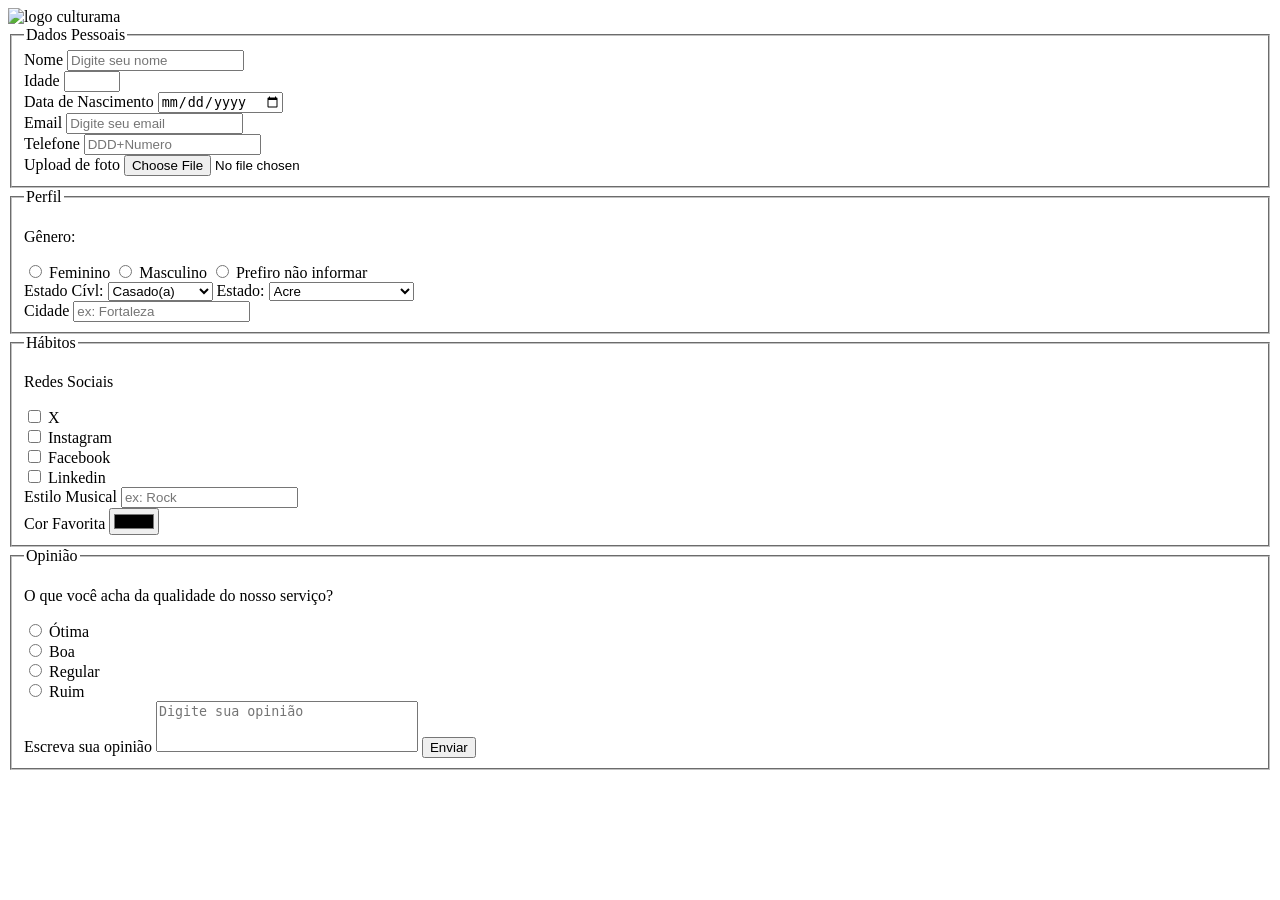
==== index.html @ 5bd20524 "adicionando opções de satisfação" ====
<!DOCTYPE html>
<html lang="pt-br">
<head>
    <meta charset="UTF-8">
    <meta name="viewport" content="width=device-width, initial-scale=1.0">
    <link rel="stylesheet" href="./css/style.css">
    <title>Pesquisa Culturama</title>
</head>
<body>
    <header>
        <img src="#" alt="logo culturama" class="logo">
    </header>
    <main>
        <section>
            <form action="" method="get">
                <fieldset>
                    <!-- DADOS PESSOAIS -->
                    <legend>Dados Pessoais</legend>
                    <label for="name">Nome</label>
                    <input type="text" name="userName" id="name" placeholder="Digite seu nome" required>
                    <br>
                    <label for="age">Idade</label>
                    <input type="number" name="userAge" id="age" min="12" max="100" required>
                    <br>
                    <label for="birthdate">Data de Nascimento</label>
                    <input type="date"
                    name="birthdate" id="birthdate">
                    <br>
                    <label for="email">Email</label>
                    <input type="email" name="email" id="email" placeholder="Digite seu email" required >
                    <br>
                    <label for="telphone">Telefone</label>
                    <input type="tel" name="userPhoneNumber" 
                    id="telphone"
                    pattern="[0-9]{11}"
                    placeholder="DDD+Numero" required>
                    <br>
                    <label for="image">Upload de foto</label>
                    <input type="file" accept="image/*" name="userImage" id="image">
                </fieldset> 
                
                <fieldset>
                    <!-- PERFIL -->
                    <legend>Perfil</legend>

                    <p>Gênero:</p>
                    <input type="radio" name="userGender" value="Feminino" id="feminino">
                    <label for="feminino">Feminino</label>

                    <input type="radio" name="userGender" value="Masculino" id="masculino">
                    <label for="masculino">Masculino</label>

                    <input type="radio" name="userGender" value="nInformado" id="nInformado">
                    <label for="nInformado">Prefiro não informar</label>

                    <br>

                    <!-- ESTADO CIVIL -->
                    <label for="maritalStatus">Estado Cívl:</label>
            
                    <select name="userMaritalStatus" id="maritalStatus">
                        <option value="casado">Casado(a)</option>
                        <option value="solteiro">Solteiro(a)</option>
                        <option value="viuvo">Viuvo(a)</option>
                        <option value="divorciado">Divorciado(a)</option>
                        <option value="uniaoEstavel">União Estável</option>
                    </select>

                    <label for="state">Estado:</label>
                    <select name="Userstate" id="state" required>
                        <option value="acre">Acre</option>
                        <option value="alagoas">Alagoas</option>
                        <option value="amapa">Amapá</option>
                        <option value="amazonas">Amazonas</option>
                        <option value="bahia">Bahia</option>
                        <option value="ceara">Ceará</option>
                        <option value="distritoFederal">Distrito Federal</option>
                        <option value="espiritoSanto">Espirito Santo</option>
                        <option value="goias">Goiás</option>
                        <option value="maranhao">Maranhão</option>
                        <option value="matoGrossoDoSul">Mato Grosso do Sul</option>
                        <option value="matoGrosso">Mato Grosso</option>
                        <option value="minasGerais">Minas Gerais</option>
                        <option value="para">Pará</option>
                        <option value="paraiba">Paraíba</option>
                        <option value="parana">Paraná</option>
                        <option value="pernambuco">Pernambuco</option>
                        <option value="piaui">Piauí</option>
                        <option value="rioDeJaneiro">Rio de Janeiro</option>
                        <option value="rioGrandedoNorte">Rio Grande do Norte</option>
                        <option value="rioGrandedoSul">Rio Grande do Sul</option>
                        <option value="rondonia">Rondônia</option>
                        <option value="roraima">Roraima</option>
                        <option value="santaCatarina">Santa Catarina</option>
                        <option value="saoPaulo">São Paulo</option>
                        <option value="sergipe">Sergipe</option>
                        <option value="tocantins">Tocantins</option>
                    </select>

                    <br>

                    <label for="city">Cidade</label>
                    <input type="text" name="Usercity" id="city" placeholder="ex: Fortaleza">

                </fieldset> 

                <!-- HÁBITOS -->
                <fieldset>
                    <legend>Hábitos</legend>
                    <p>Redes Sociais</p>
                    <input type="checkbox" id="X" name="social" value="X">
                    <label for="X">X</label>
                    <br>
                    <input type="checkbox" name="social" id="Instagram" value="Instagram">
                    <label for="Instagram">Instagram</label>
                    <br>
                    <input type="checkbox" name="social" id="Facebook" value="Facebook">
                    <label for="Facebook">Facebook</label>
                    <br>       
                    <input type="checkbox" name="social" id="Linkedin" value="Linkedin">
                    <label for="Linkedin">Linkedin</label>

                    <br>

                    <label for="musicStyle">Estilo Musical</label>
                    <input type="text" name="UserMusicStyle" id="musicStyle" placeholder="ex: Rock" list="stylesType">
                    <datalist id="stylesType">
                        <option value="Rock">
                        <option value="Pop">
                        <option value="Sertanejo">
                        <option value="Funk">
                        <option value="Pagode">
                        <option value="Forró">
                        <option value="Axé">
                    </datalist>
                    <br>
                    <label for="favoriteColor">Cor Favorita</label>
                    <input type="color" name="userColor" id="favoriteColor">
                </fieldset>

                <fieldset>
                    <legend>Opinião</legend>

                    <p>O que você acha da qualidade do nosso serviço?</p>

                    <input type="radio" name="userSatisfaction" id="otima" value="otima">
                    <label for="otima">Ótima</label>
                    <br>

                    <input type="radio" name="userSatisfaction" id="boa" value="boa">
                    <label for="boa">Boa</label>
                    <br>

                    <input type="radio" name="userSatisfaction" id="regular" value="regular">
                    <label for="regular">Regular</label>
                    <br>

                    <input type="radio" name="userSatisfaction" id="ruim" value="ruim">
                    <label for="ruim">Ruim</label>

                    <br>
                    <label for="commentSatisfaction">Escreva sua opinião</label>
                    <textarea name="userSatisfaction" id="commentSatisfaction" cols="30" rows="3" placeholder="Digite sua opinião" style="resize: none;"></textarea>

                <button type="submit">Enviar</button>
            </form>
        </section>
    </main>
</body>
</html>
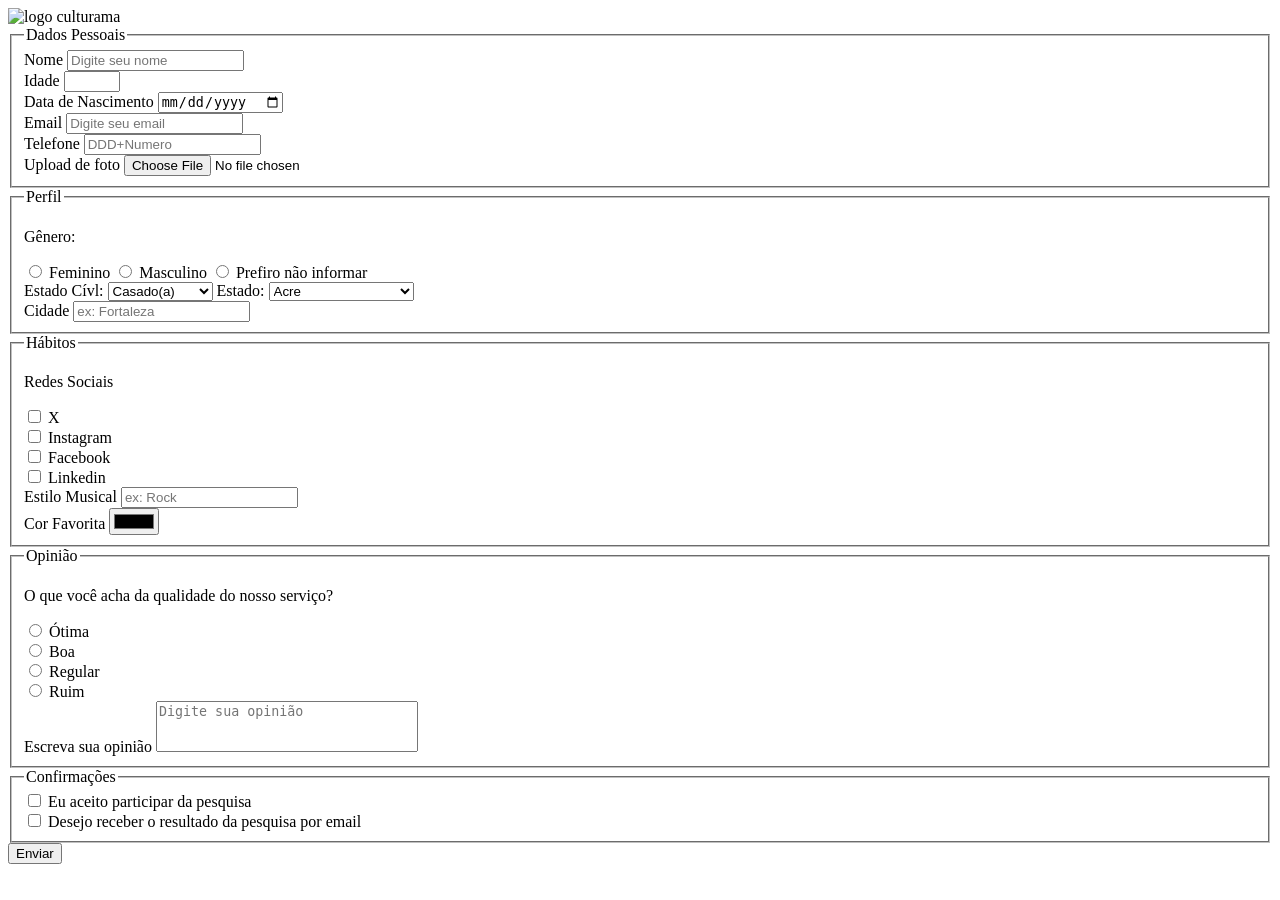
==== commit 0739fef8: "adicionando opções de consentimento" ====
--- a/index.html
+++ b/index.html
@@ -162,6 +162,16 @@
                     <label for="commentSatisfaction">Escreva sua opinião</label>
                     <textarea name="userSatisfaction" id="commentSatisfaction" cols="30" rows="3" placeholder="Digite sua opinião" style="resize: none;"></textarea>
 
+                </fieldset>
+                <fieldset>
+                        <legend>Confirmações</legend>
+
+                        <input type="checkbox" name="userConsent" id="consentLgpd" required>
+                        <label for="consentLgpd">Eu aceito participar da pesquisa</label>
+                        <br>
+                        <input type="checkbox" name="userResults" id="getResults">
+                        <label for="getResults">Desejo receber o resultado da pesquisa por email</label>
+                    </fieldset>
                 <button type="submit">Enviar</button>
             </form>
         </section>
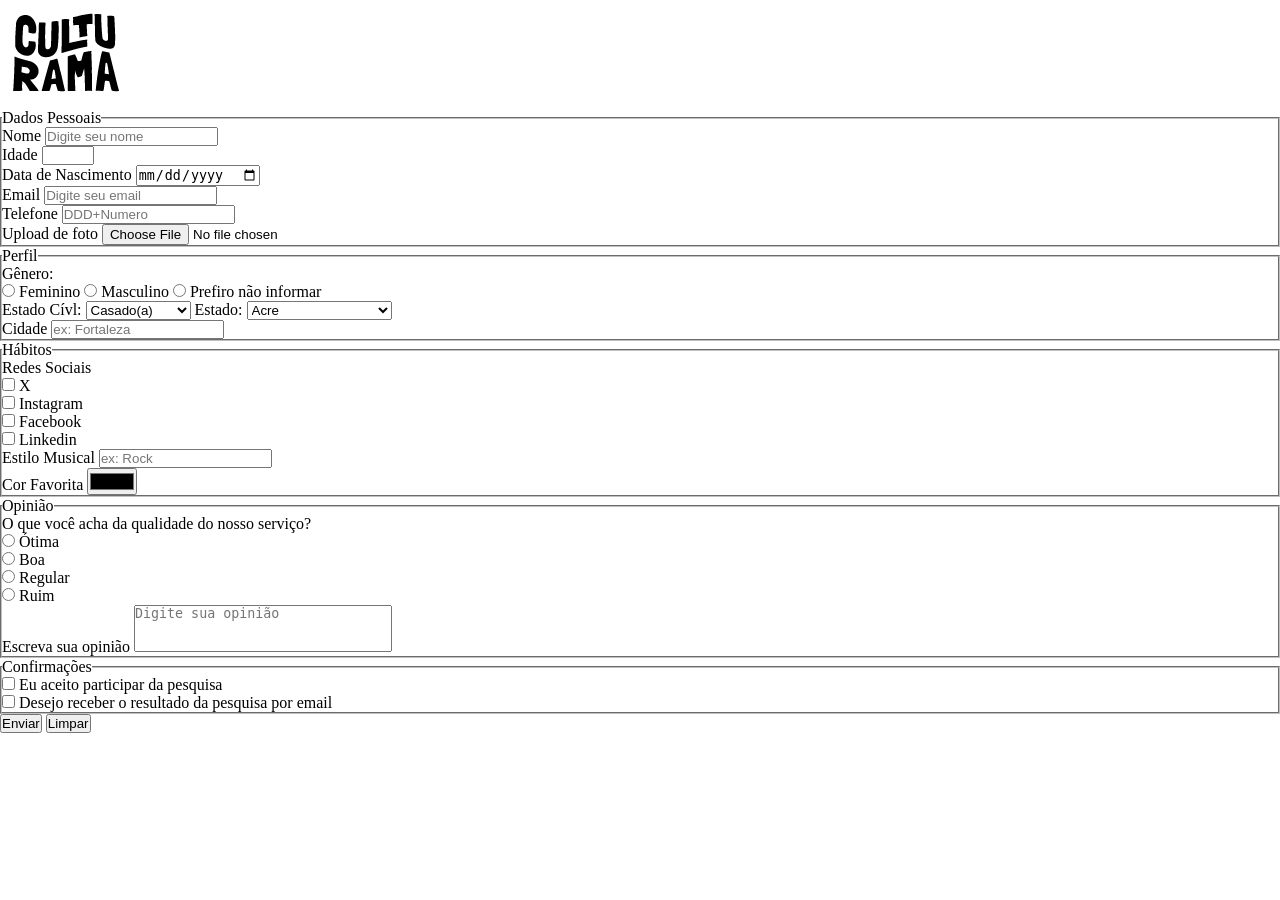
==== commit 907728a4: "adicionando as fontes e reset css" ====
--- a/index.html
+++ b/index.html
@@ -3,12 +3,13 @@
 <head>
     <meta charset="UTF-8">
     <meta name="viewport" content="width=device-width, initial-scale=1.0">
+    <link rel="shortcut icon" href="./culturama-favico.png" type="image/x-icon">
     <link rel="stylesheet" href="./css/style.css">
     <title>Pesquisa Culturama</title>
 </head>
 <body>
     <header>
-        <img src="#" alt="logo culturama" class="logo">
+        <img src="./img/logo.png" alt="logo culturama" class="logo">
     </header>
     <main>
         <section>
@@ -173,6 +174,7 @@
                         <label for="getResults">Desejo receber o resultado da pesquisa por email</label>
                     </fieldset>
                 <button type="submit">Enviar</button>
+                <button type="reset">Limpar</button>
             </form>
         </section>
     </main>
--- a/css/style.css
+++ b/css/style.css
@@ -0,0 +1,17 @@
+/*
+Fontes
+*/
+@import url('https://fonts.googleapis.com/css2?family=Fjalla+One&display=swap');
+
+@import url('https://fonts.googleapis.com/css2?family=Work+Sans:ital,wght@0,100..900;1,100..900&display=swap');
+
+/*
+Reset CSS
+*/
+
+*{
+    margin: 0;
+    padding: 0;
+    box-sizing: border-box;
+}
+
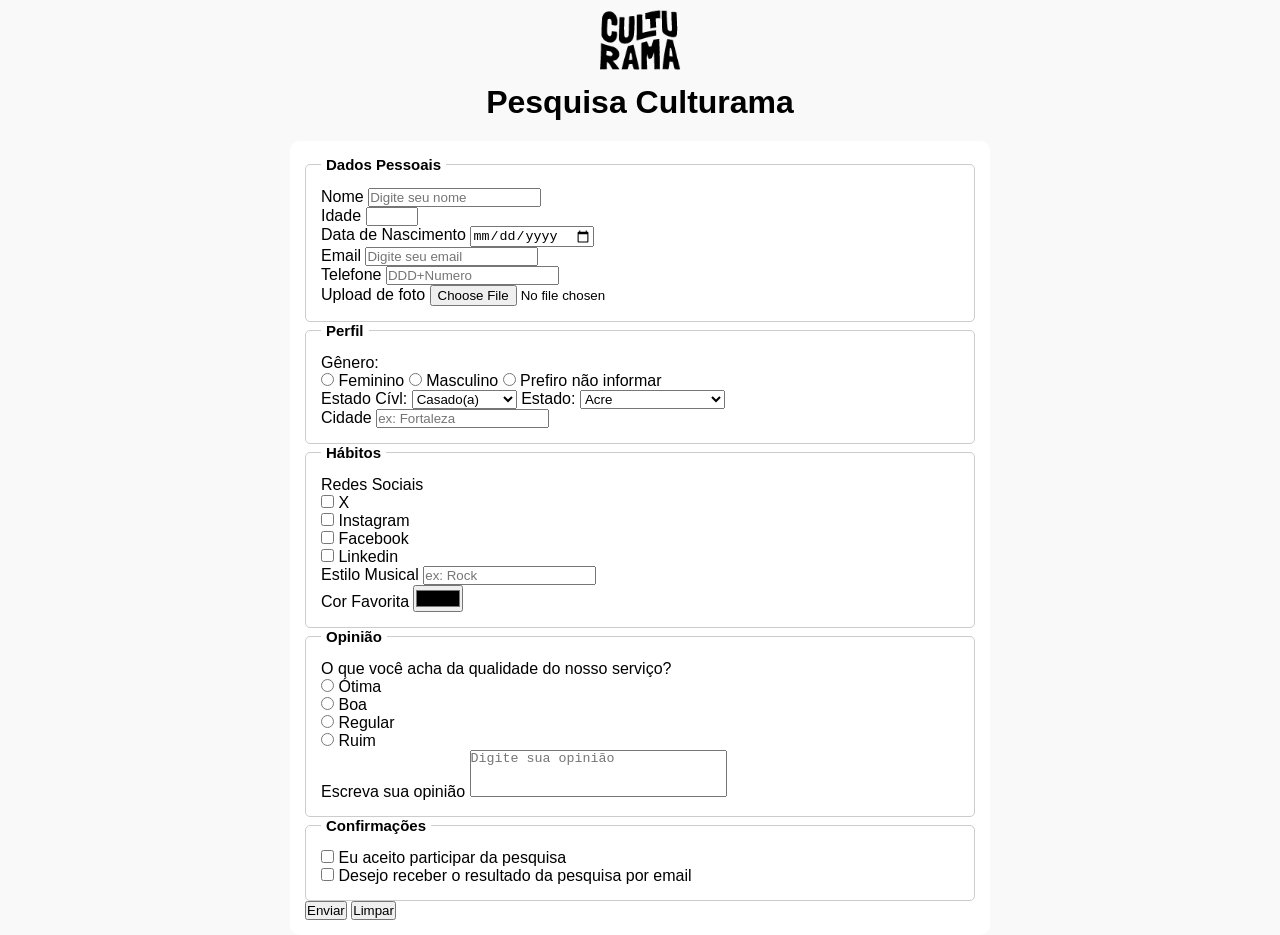
==== commit f994bf7a: "adicionando estilos no formulario" ====
--- a/index.html
+++ b/index.html
@@ -1,182 +1,277 @@
-<!DOCTYPE html>
+<!doctype html>
 <html lang="pt-br">
-<head>
-    <meta charset="UTF-8">
-    <meta name="viewport" content="width=device-width, initial-scale=1.0">
-    <link rel="shortcut icon" href="./culturama-favico.png" type="image/x-icon">
-    <link rel="stylesheet" href="./css/style.css">
+  <head>
+    <meta charset="UTF-8" />
+    <meta name="viewport" content="width=device-width, initial-scale=1.0" />
+    <link
+      rel="shortcut icon"
+      href="./culturama-favico.png"
+      type="image/x-icon"
+    />
+    <link rel="stylesheet" href="./css/style.css" />
     <title>Pesquisa Culturama</title>
-</head>
-<body>
+  </head>
+  <body>
     <header>
-        <img src="./img/logo.png" alt="logo culturama" class="logo">
+      <img src="./img/logo.png" alt="logo culturama" class="logo" />
+      <h1 class="texto-header">Pesquisa Culturama</h1>
     </header>
     <main>
-        <section>
-            <form action="" method="get">
-                <fieldset>
-                    <!-- DADOS PESSOAIS -->
-                    <legend>Dados Pessoais</legend>
-                    <label for="name">Nome</label>
-                    <input type="text" name="userName" id="name" placeholder="Digite seu nome" required>
-                    <br>
-                    <label for="age">Idade</label>
-                    <input type="number" name="userAge" id="age" min="12" max="100" required>
-                    <br>
-                    <label for="birthdate">Data de Nascimento</label>
-                    <input type="date"
-                    name="birthdate" id="birthdate">
-                    <br>
-                    <label for="email">Email</label>
-                    <input type="email" name="email" id="email" placeholder="Digite seu email" required >
-                    <br>
-                    <label for="telphone">Telefone</label>
-                    <input type="tel" name="userPhoneNumber" 
-                    id="telphone"
-                    pattern="[0-9]{11}"
-                    placeholder="DDD+Numero" required>
-                    <br>
-                    <label for="image">Upload de foto</label>
-                    <input type="file" accept="image/*" name="userImage" id="image">
-                </fieldset> 
-                
-                <fieldset>
-                    <!-- PERFIL -->
-                    <legend>Perfil</legend>
-
-                    <p>Gênero:</p>
-                    <input type="radio" name="userGender" value="Feminino" id="feminino">
-                    <label for="feminino">Feminino</label>
-
-                    <input type="radio" name="userGender" value="Masculino" id="masculino">
-                    <label for="masculino">Masculino</label>
-
-                    <input type="radio" name="userGender" value="nInformado" id="nInformado">
-                    <label for="nInformado">Prefiro não informar</label>
-
-                    <br>
-
-                    <!-- ESTADO CIVIL -->
-                    <label for="maritalStatus">Estado Cívl:</label>
-            
-                    <select name="userMaritalStatus" id="maritalStatus">
-                        <option value="casado">Casado(a)</option>
-                        <option value="solteiro">Solteiro(a)</option>
-                        <option value="viuvo">Viuvo(a)</option>
-                        <option value="divorciado">Divorciado(a)</option>
-                        <option value="uniaoEstavel">União Estável</option>
-                    </select>
-
-                    <label for="state">Estado:</label>
-                    <select name="Userstate" id="state" required>
-                        <option value="acre">Acre</option>
-                        <option value="alagoas">Alagoas</option>
-                        <option value="amapa">Amapá</option>
-                        <option value="amazonas">Amazonas</option>
-                        <option value="bahia">Bahia</option>
-                        <option value="ceara">Ceará</option>
-                        <option value="distritoFederal">Distrito Federal</option>
-                        <option value="espiritoSanto">Espirito Santo</option>
-                        <option value="goias">Goiás</option>
-                        <option value="maranhao">Maranhão</option>
-                        <option value="matoGrossoDoSul">Mato Grosso do Sul</option>
-                        <option value="matoGrosso">Mato Grosso</option>
-                        <option value="minasGerais">Minas Gerais</option>
-                        <option value="para">Pará</option>
-                        <option value="paraiba">Paraíba</option>
-                        <option value="parana">Paraná</option>
-                        <option value="pernambuco">Pernambuco</option>
-                        <option value="piaui">Piauí</option>
-                        <option value="rioDeJaneiro">Rio de Janeiro</option>
-                        <option value="rioGrandedoNorte">Rio Grande do Norte</option>
-                        <option value="rioGrandedoSul">Rio Grande do Sul</option>
-                        <option value="rondonia">Rondônia</option>
-                        <option value="roraima">Roraima</option>
-                        <option value="santaCatarina">Santa Catarina</option>
-                        <option value="saoPaulo">São Paulo</option>
-                        <option value="sergipe">Sergipe</option>
-                        <option value="tocantins">Tocantins</option>
-                    </select>
-
-                    <br>
-
-                    <label for="city">Cidade</label>
-                    <input type="text" name="Usercity" id="city" placeholder="ex: Fortaleza">
-
-                </fieldset> 
-
-                <!-- HÁBITOS -->
-                <fieldset>
-                    <legend>Hábitos</legend>
-                    <p>Redes Sociais</p>
-                    <input type="checkbox" id="X" name="social" value="X">
-                    <label for="X">X</label>
-                    <br>
-                    <input type="checkbox" name="social" id="Instagram" value="Instagram">
-                    <label for="Instagram">Instagram</label>
-                    <br>
-                    <input type="checkbox" name="social" id="Facebook" value="Facebook">
-                    <label for="Facebook">Facebook</label>
-                    <br>       
-                    <input type="checkbox" name="social" id="Linkedin" value="Linkedin">
-                    <label for="Linkedin">Linkedin</label>
-
-                    <br>
-
-                    <label for="musicStyle">Estilo Musical</label>
-                    <input type="text" name="UserMusicStyle" id="musicStyle" placeholder="ex: Rock" list="stylesType">
-                    <datalist id="stylesType">
-                        <option value="Rock">
-                        <option value="Pop">
-                        <option value="Sertanejo">
-                        <option value="Funk">
-                        <option value="Pagode">
-                        <option value="Forró">
-                        <option value="Axé">
-                    </datalist>
-                    <br>
-                    <label for="favoriteColor">Cor Favorita</label>
-                    <input type="color" name="userColor" id="favoriteColor">
-                </fieldset>
-
-                <fieldset>
-                    <legend>Opinião</legend>
-
-                    <p>O que você acha da qualidade do nosso serviço?</p>
-
-                    <input type="radio" name="userSatisfaction" id="otima" value="otima">
-                    <label for="otima">Ótima</label>
-                    <br>
-
-                    <input type="radio" name="userSatisfaction" id="boa" value="boa">
-                    <label for="boa">Boa</label>
-                    <br>
-
-                    <input type="radio" name="userSatisfaction" id="regular" value="regular">
-                    <label for="regular">Regular</label>
-                    <br>
-
-                    <input type="radio" name="userSatisfaction" id="ruim" value="ruim">
-                    <label for="ruim">Ruim</label>
-
-                    <br>
-                    <label for="commentSatisfaction">Escreva sua opinião</label>
-                    <textarea name="userSatisfaction" id="commentSatisfaction" cols="30" rows="3" placeholder="Digite sua opinião" style="resize: none;"></textarea>
-
-                </fieldset>
-                <fieldset>
-                        <legend>Confirmações</legend>
-
-                        <input type="checkbox" name="userConsent" id="consentLgpd" required>
-                        <label for="consentLgpd">Eu aceito participar da pesquisa</label>
-                        <br>
-                        <input type="checkbox" name="userResults" id="getResults">
-                        <label for="getResults">Desejo receber o resultado da pesquisa por email</label>
-                    </fieldset>
-                <button type="submit">Enviar</button>
-                <button type="reset">Limpar</button>
-            </form>
-        </section>
+      <section>
+        <form action="" method="get">
+          <fieldset>
+            <!-- DADOS PESSOAIS -->
+            <legend>Dados Pessoais</legend>
+            <label for="name">Nome</label>
+            <input
+              type="text"
+              name="userName"
+              id="name"
+              placeholder="Digite seu nome"
+              required
+            />
+            <br />
+            <label for="age">Idade</label>
+            <input
+              type="number"
+              name="userAge"
+              id="age"
+              min="12"
+              max="100"
+              required
+            />
+            <br />
+            <label for="birthdate">Data de Nascimento</label>
+            <input type="date" name="birthdate" id="birthdate" />
+            <br />
+            <label for="email">Email</label>
+            <input
+              type="email"
+              name="email"
+              id="email"
+              placeholder="Digite seu email"
+              required
+            />
+            <br />
+            <label for="telphone">Telefone</label>
+            <input
+              type="tel"
+              name="userPhoneNumber"
+              id="telphone"
+              pattern="[0-9]{11}"
+              placeholder="DDD+Numero"
+              required
+            />
+            <br />
+            <label for="image">Upload de foto</label>
+            <input type="file" accept="image/*" name="userImage" id="image" />
+          </fieldset>
+
+          <fieldset>
+            <!-- PERFIL -->
+            <legend>Perfil</legend>
+
+            <p>Gênero:</p>
+            <input
+              type="radio"
+              name="userGender"
+              value="Feminino"
+              id="feminino"
+            />
+            <label for="feminino">Feminino</label>
+
+            <input
+              type="radio"
+              name="userGender"
+              value="Masculino"
+              id="masculino"
+            />
+            <label for="masculino">Masculino</label>
+
+            <input
+              type="radio"
+              name="userGender"
+              value="nInformado"
+              id="nInformado"
+            />
+            <label for="nInformado">Prefiro não informar</label>
+
+            <br />
+
+            <!-- ESTADO CIVIL -->
+            <label for="maritalStatus">Estado Cívl:</label>
+
+            <select name="userMaritalStatus" id="maritalStatus">
+              <option value="casado">Casado(a)</option>
+              <option value="solteiro">Solteiro(a)</option>
+              <option value="viuvo">Viuvo(a)</option>
+              <option value="divorciado">Divorciado(a)</option>
+              <option value="uniaoEstavel">União Estável</option>
+            </select>
+
+            <label for="state">Estado:</label>
+            <select name="Userstate" id="state" required>
+              <option value="acre">Acre</option>
+              <option value="alagoas">Alagoas</option>
+              <option value="amapa">Amapá</option>
+              <option value="amazonas">Amazonas</option>
+              <option value="bahia">Bahia</option>
+              <option value="ceara">Ceará</option>
+              <option value="distritoFederal">Distrito Federal</option>
+              <option value="espiritoSanto">Espirito Santo</option>
+              <option value="goias">Goiás</option>
+              <option value="maranhao">Maranhão</option>
+              <option value="matoGrossoDoSul">Mato Grosso do Sul</option>
+              <option value="matoGrosso">Mato Grosso</option>
+              <option value="minasGerais">Minas Gerais</option>
+              <option value="para">Pará</option>
+              <option value="paraiba">Paraíba</option>
+              <option value="parana">Paraná</option>
+              <option value="pernambuco">Pernambuco</option>
+              <option value="piaui">Piauí</option>
+              <option value="rioDeJaneiro">Rio de Janeiro</option>
+              <option value="rioGrandedoNorte">Rio Grande do Norte</option>
+              <option value="rioGrandedoSul">Rio Grande do Sul</option>
+              <option value="rondonia">Rondônia</option>
+              <option value="roraima">Roraima</option>
+              <option value="santaCatarina">Santa Catarina</option>
+              <option value="saoPaulo">São Paulo</option>
+              <option value="sergipe">Sergipe</option>
+              <option value="tocantins">Tocantins</option>
+            </select>
+
+            <br />
+
+            <label for="city">Cidade</label>
+            <input
+              type="text"
+              name="Usercity"
+              id="city"
+              placeholder="ex: Fortaleza"
+            />
+          </fieldset>
+
+          <!-- HÁBITOS -->
+          <fieldset>
+            <legend>Hábitos</legend>
+            <p>Redes Sociais</p>
+            <input type="checkbox" id="X" name="social" value="X" />
+            <label for="X">X</label>
+            <br />
+            <input
+              type="checkbox"
+              name="social"
+              id="Instagram"
+              value="Instagram"
+            />
+            <label for="Instagram">Instagram</label>
+            <br />
+            <input
+              type="checkbox"
+              name="social"
+              id="Facebook"
+              value="Facebook"
+            />
+            <label for="Facebook">Facebook</label>
+            <br />
+            <input
+              type="checkbox"
+              name="social"
+              id="Linkedin"
+              value="Linkedin"
+            />
+            <label for="Linkedin">Linkedin</label>
+
+            <br />
+
+            <label for="musicStyle">Estilo Musical</label>
+            <input
+              type="text"
+              name="UserMusicStyle"
+              id="musicStyle"
+              placeholder="ex: Rock"
+              list="stylesType"
+            />
+            <datalist id="stylesType">
+              <option value="Rock"></option>
+              <option value="Pop"></option>
+              <option value="Sertanejo"></option>
+              <option value="Funk"></option>
+              <option value="Pagode"></option>
+              <option value="Forró"></option>
+              <option value="Axé"></option>
+            </datalist>
+            <br />
+            <label for="favoriteColor">Cor Favorita</label>
+            <input type="color" name="userColor" id="favoriteColor" />
+          </fieldset>
+
+          <fieldset>
+            <legend>Opinião</legend>
+
+            <p>O que você acha da qualidade do nosso serviço?</p>
+
+            <input
+              type="radio"
+              name="userSatisfaction"
+              id="otima"
+              value="otima"
+            />
+            <label for="otima">Ótima</label>
+            <br />
+
+            <input type="radio" name="userSatisfaction" id="boa" value="boa" />
+            <label for="boa">Boa</label>
+            <br />
+
+            <input
+              type="radio"
+              name="userSatisfaction"
+              id="regular"
+              value="regular"
+            />
+            <label for="regular">Regular</label>
+            <br />
+
+            <input
+              type="radio"
+              name="userSatisfaction"
+              id="ruim"
+              value="ruim"
+            />
+            <label for="ruim">Ruim</label>
+
+            <br />
+            <label for="commentSatisfaction">Escreva sua opinião</label>
+            <textarea
+              name="userSatisfaction"
+              id="commentSatisfaction"
+              cols="30"
+              rows="3"
+              placeholder="Digite sua opinião"
+              style="resize: none"
+            ></textarea>
+          </fieldset>
+          <fieldset>
+            <legend>Confirmações</legend>
+
+            <input
+              type="checkbox"
+              name="userConsent"
+              id="consentLgpd"
+              required
+            />
+            <label for="consentLgpd">Eu aceito participar da pesquisa</label>
+            <br />
+            <input type="checkbox" name="userResults" id="getResults" />
+            <label for="getResults"
+              >Desejo receber o resultado da pesquisa por email</label
+            >
+          </fieldset>
+          <button type="submit">Enviar</button>
+          <button type="reset">Limpar</button>
+        </form>
+      </section>
     </main>
-</body>
-</html>+  </body>
+</html>
--- a/css/style.css
+++ b/css/style.css
@@ -15,3 +15,45 @@
     box-sizing: border-box;
 }
 
+body{
+    background-color: #f9f9f9;
+    font-family: 'Work Sans', sans-serif;
+}
+
+
+main, header{
+    width: 100%;
+    max-width: 700px;
+    margin: 0 auto;
+}
+
+header{
+    text-align: center;
+    margin-bottom: 20px;
+}
+
+.logo{
+    width: 100px;
+}
+
+.texto-header{
+    font-family: 'Fjalla One', sans-serif;
+}
+
+form{
+    background-color: #ffffff;
+    padding: 15px;
+    border-radius: 10px;
+}
+
+fieldset{
+    padding: 15px;
+    border: 1px solid #cccccc;
+    border-radius: 5px;
+}
+
+legend{
+    font-weight: bold;
+    font-size: 15px;
+    padding: 0 5px;
+}
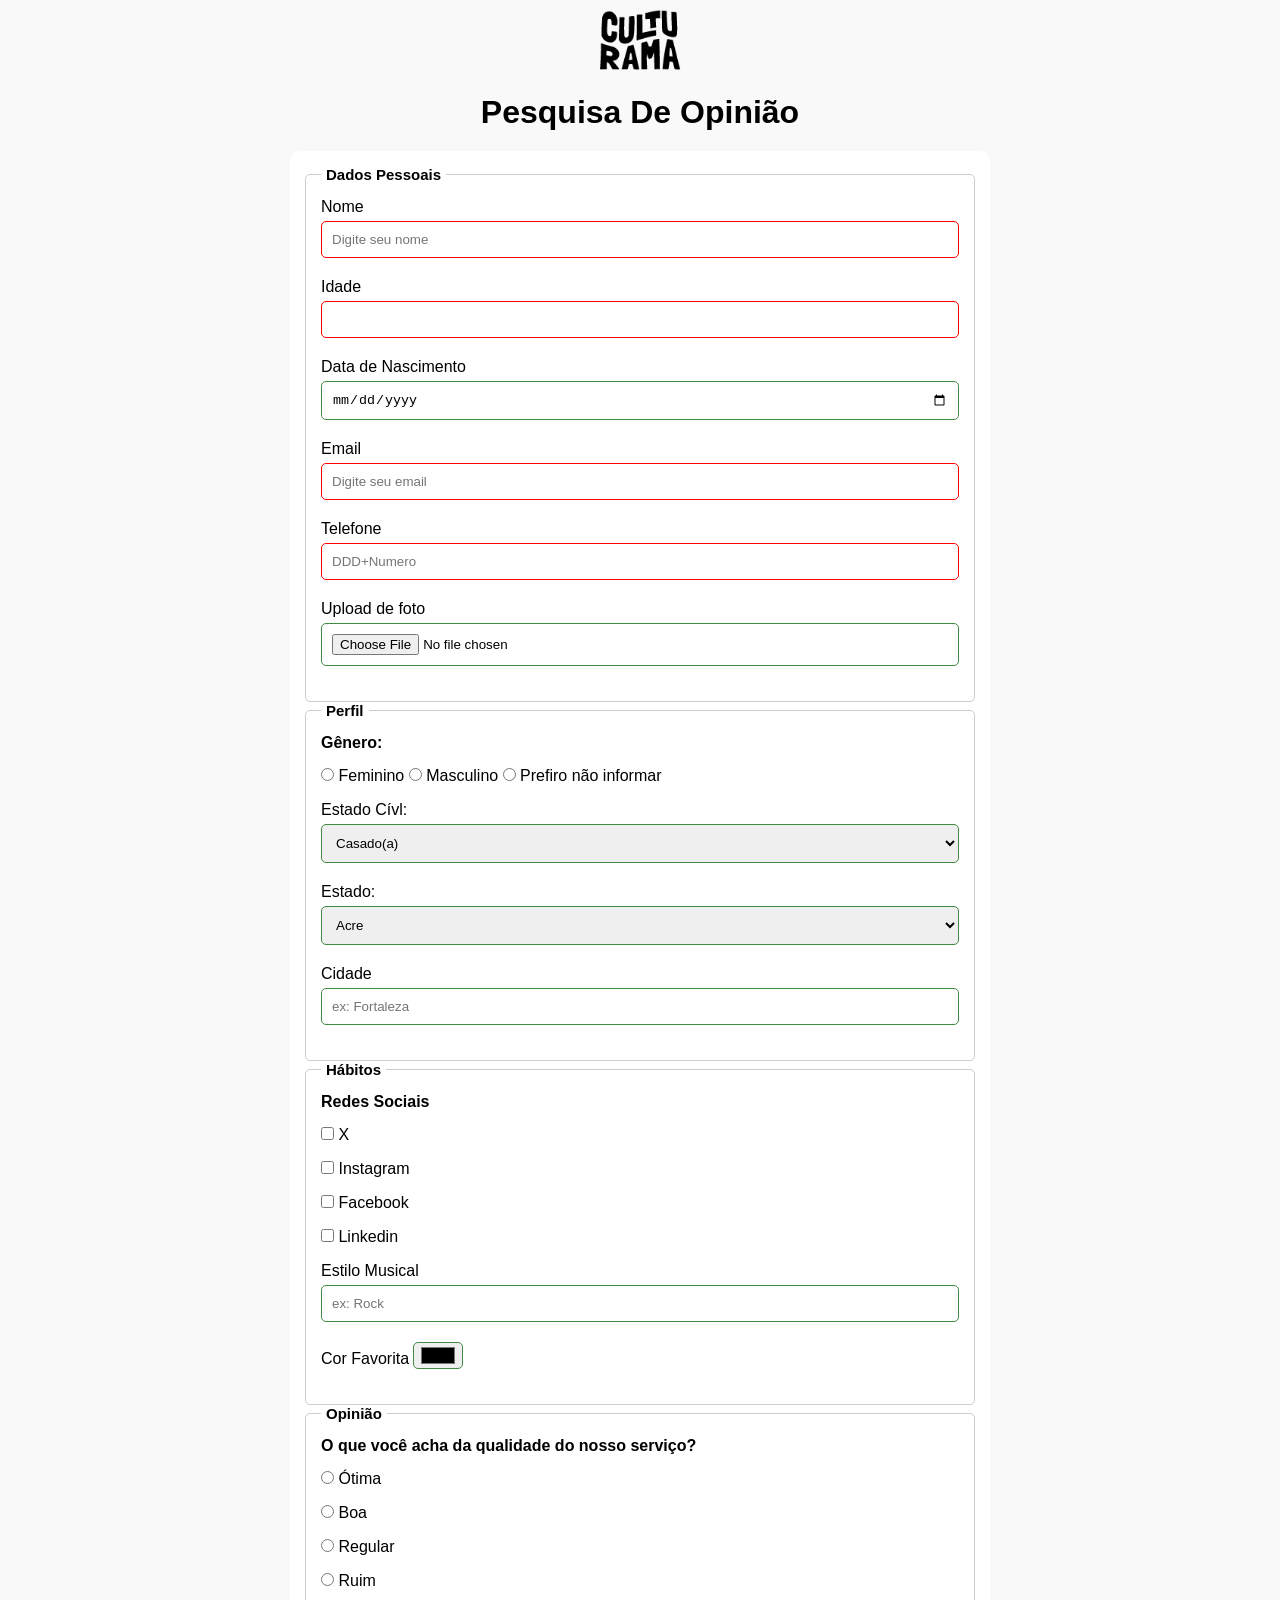
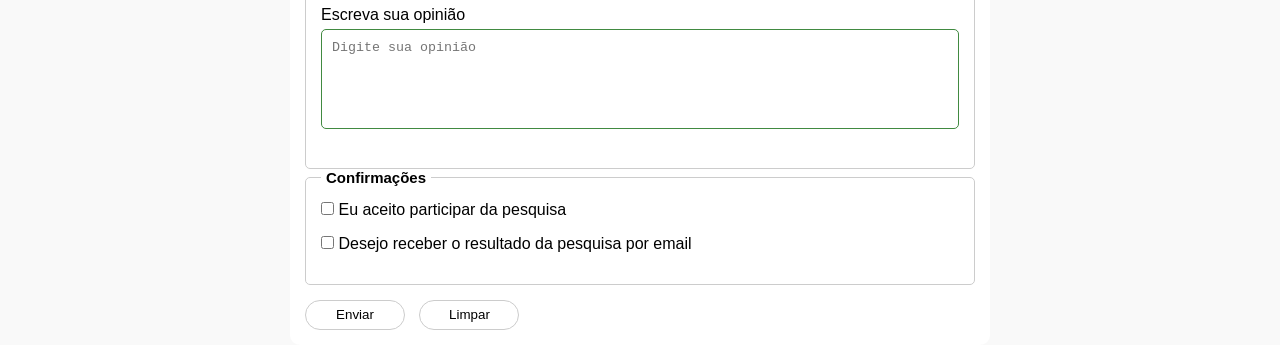
==== commit 165e1e36: "adicionando estilos no formulario" ====
--- a/index.html
+++ b/index.html
@@ -14,7 +14,7 @@
   <body>
     <header>
       <img src="./img/logo.png" alt="logo culturama" class="logo" />
-      <h1 class="texto-header">Pesquisa Culturama</h1>
+      <h1 class="texto-header">Pesquisa De Opinião</h1>
     </header>
     <main>
       <section>
@@ -71,7 +71,7 @@
             <!-- PERFIL -->
             <legend>Perfil</legend>
 
-            <p>Gênero:</p>
+            <p class="introducao">Gênero:</p>
             <input
               type="radio"
               name="userGender"
@@ -154,7 +154,7 @@
           <!-- HÁBITOS -->
           <fieldset>
             <legend>Hábitos</legend>
-            <p>Redes Sociais</p>
+            <p class="introducao">Redes Sociais</p>
             <input type="checkbox" id="X" name="social" value="X" />
             <label for="X">X</label>
             <br />
@@ -209,7 +209,7 @@
           <fieldset>
             <legend>Opinião</legend>
 
-            <p>O que você acha da qualidade do nosso serviço?</p>
+            <p class="introducao">O que você acha da qualidade do nosso serviço?</p>
 
             <input
               type="radio"
--- a/css/style.css
+++ b/css/style.css
@@ -38,6 +38,7 @@
 
 .texto-header{
     font-family: 'Fjalla One', sans-serif;
+    margin-top: 10px;
 }
 
 form{
@@ -56,4 +57,72 @@
     font-weight: bold;
     font-size: 15px;
     padding: 0 5px;
-}+}
+
+input, select, textarea{
+    width: 100%;
+    padding: 10px;
+    margin-bottom: 20px;
+    border: 1px solid #cccccc;
+    border-radius: 5px;
+}
+
+textarea{
+    min-height: 100px;
+}
+
+input[type="radio"], 
+input[type="checkbox"]{
+    width: auto;
+}
+
+input[type="color"]{
+    width: 50px;
+    padding: 0 5px;
+}
+
+input:invalid, select:invalid, textarea:invalid{
+    border-color: red;
+}
+
+input:valid, select:valid, textarea:valid{
+    border-color: rgb(65, 138, 65);
+}
+
+label{
+    display: inline-block;
+    margin-bottom: 5px;
+}
+
+.introducao{
+    margin-bottom: 15px;
+    font-weight: bold;
+}
+
+button{
+    width: 100px;
+    height: 30px;
+    margin-right: 10px;
+    background-color: #ffffff;
+    border: 1px solid #cccccc;
+    border-radius: 15px;
+    margin-top: 15px;
+    cursor: pointer;
+}
+
+button[type="submit"]:hover{
+    background-color: #4CAF50;
+    color: white;
+    transition: 1.5ms;
+}
+
+button[type="reset"]:hover{
+    background-color: rgb(229, 153, 13);
+    color: white;
+    transition: 1.5ms;
+}
+
+input[type="checkbox"],
+input[type="radio"]{
+    cursor: pointer;
+}
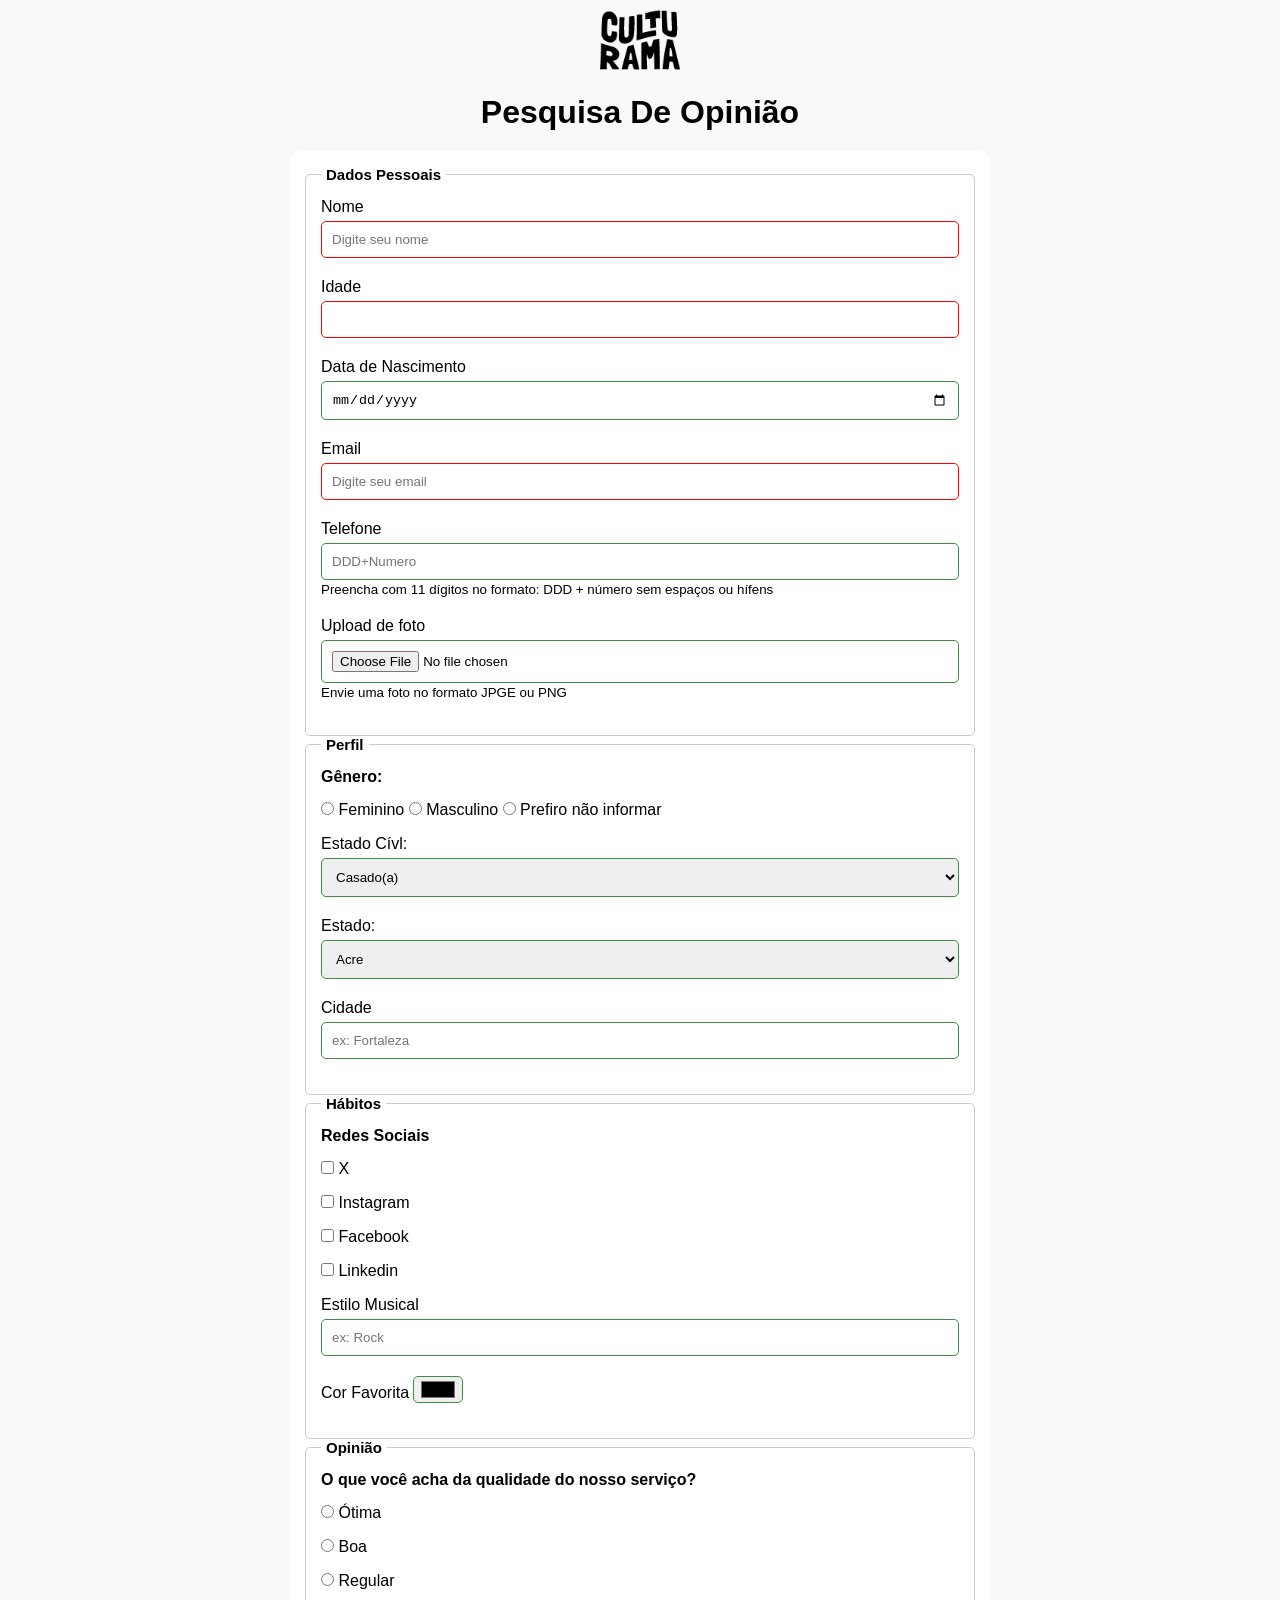
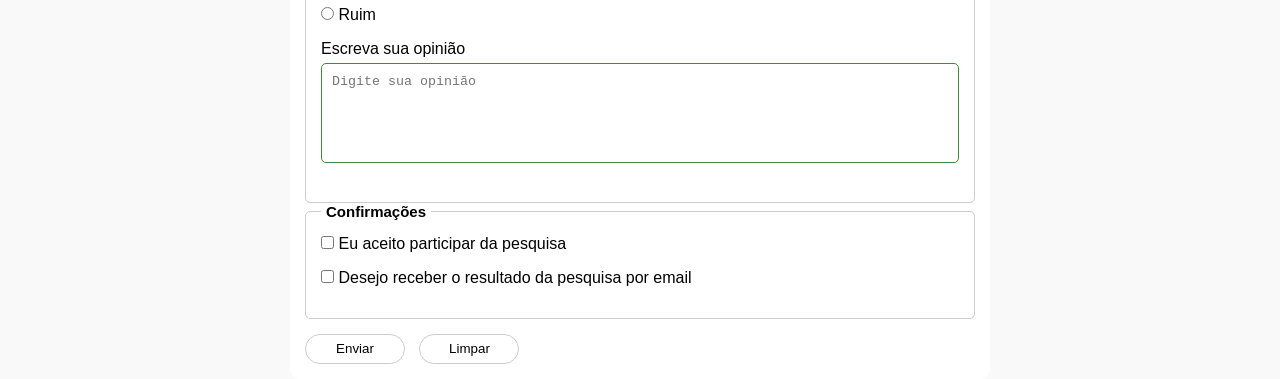
==== commit e2ac4c6b: "adiciona area aos campos de foto e tel" ====
--- a/index.html
+++ b/index.html
@@ -18,7 +18,7 @@
     </header>
     <main>
       <section>
-        <form action="" method="get">
+        <form action="./sucesso.html" method="get">
           <fieldset>
             <!-- DADOS PESSOAIS -->
             <legend>Dados Pessoais</legend>
@@ -60,11 +60,15 @@
               id="telphone"
               pattern="[0-9]{11}"
               placeholder="DDD+Numero"
-              required
-            />
+              area-describedby="phoneHelp"
+            />
+            <small id="phoneHelp">Preencha com 11 dígitos no formato: DDD + número sem espaços ou hífens</small>
             <br />
             <label for="image">Upload de foto</label>
-            <input type="file" accept="image/*" name="userImage" id="image" />
+            <input type="file" accept="image/*" name="userImage" id="image"
+            area-describedby="describePhoto"
+             />
+            <small id="describePhoto">Envie uma foto no formato JPGE ou PNG</small>
           </fieldset>
 
           <fieldset>
--- a/css/style.css
+++ b/css/style.css
@@ -126,3 +126,17 @@
 input[type="radio"]{
     cursor: pointer;
 }
+
+input[type="tel"], input[type="file"]{
+    margin-bottom: 0;
+}
+
+#phoneHelp, #describePhoto{
+    display: inline-block;
+    margin-bottom: 20px;
+}
+
+.dados-enviados{
+    font-family: 'Fjalla One', sans-serif;
+    text-align: center;
+}
